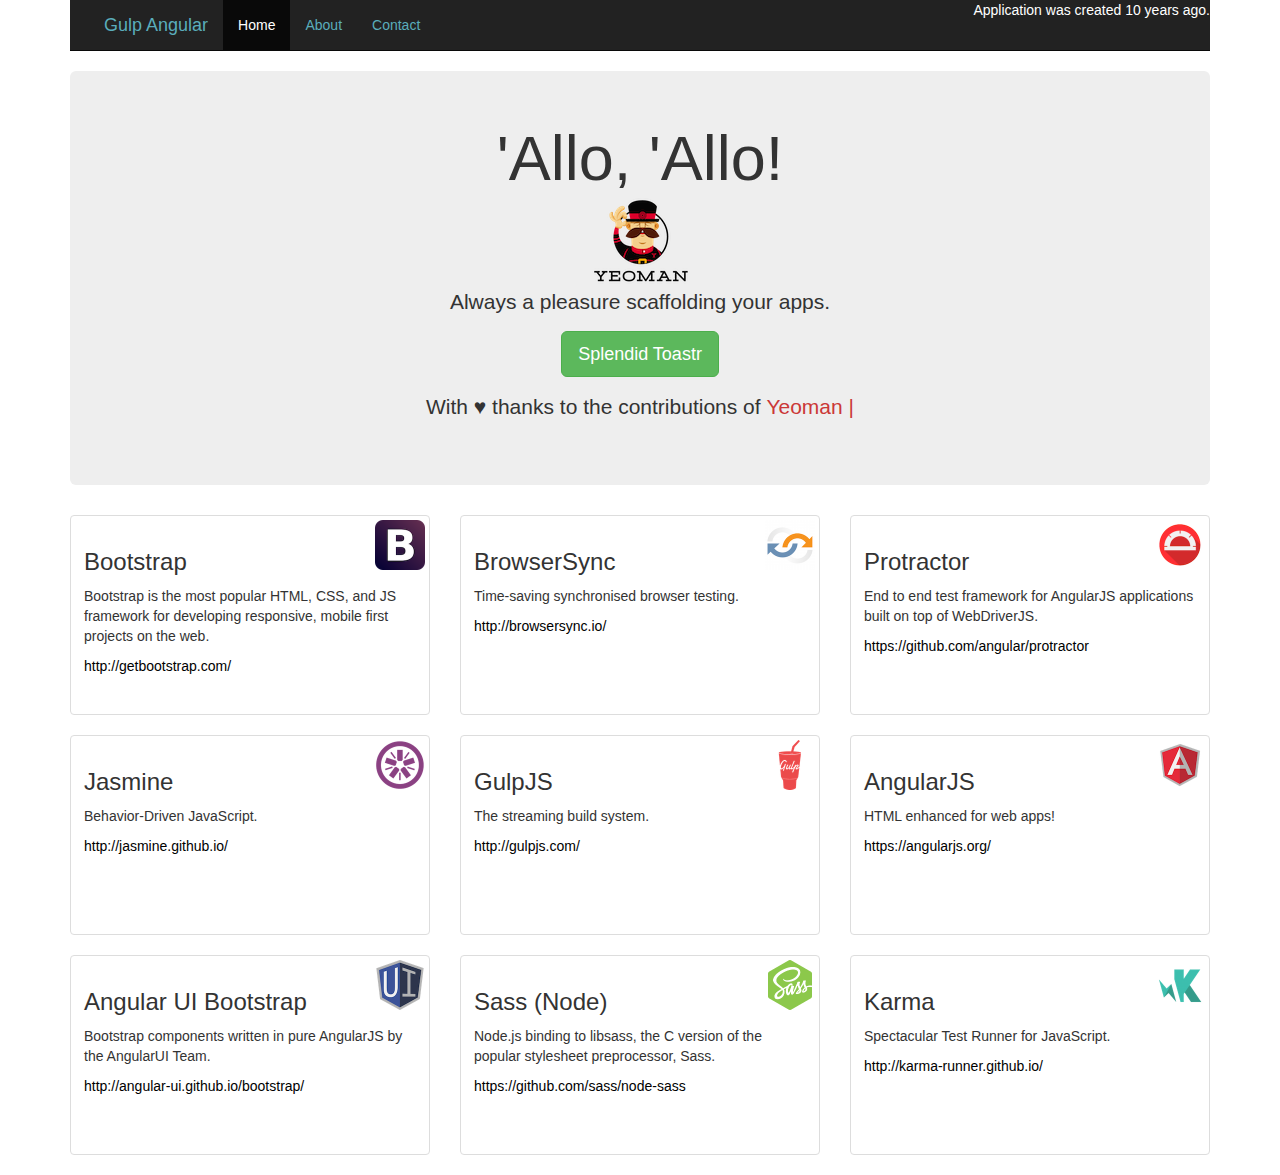
==== index.html @ f8a5c4c9 "'scaffolding'" ====
<!doctype html><html ng-app=myWebApp><head><meta charset=utf-8><title>myWebApp</title><meta name=description content=""><meta name=viewport content="width=device-width"><!-- Place favicon.ico and apple-touch-icon.png in the root directory --><link rel=stylesheet href=styles/vendor-04c8db0ab4.css><link rel=stylesheet href=styles/app-baf0b834c5.css></head><body><!--[if lt IE 10]>
      <p class="browsehappy">You are using an <strong>outdated</strong> browser. Please <a href="http://browsehappy.com/">upgrade your browser</a> to improve your experience.</p>
    <![endif]--><div ui-view></div><script src=scripts/vendor-a71fe34e0d.js></script><script src=scripts/app-7b43216a57.js></script></body></html>
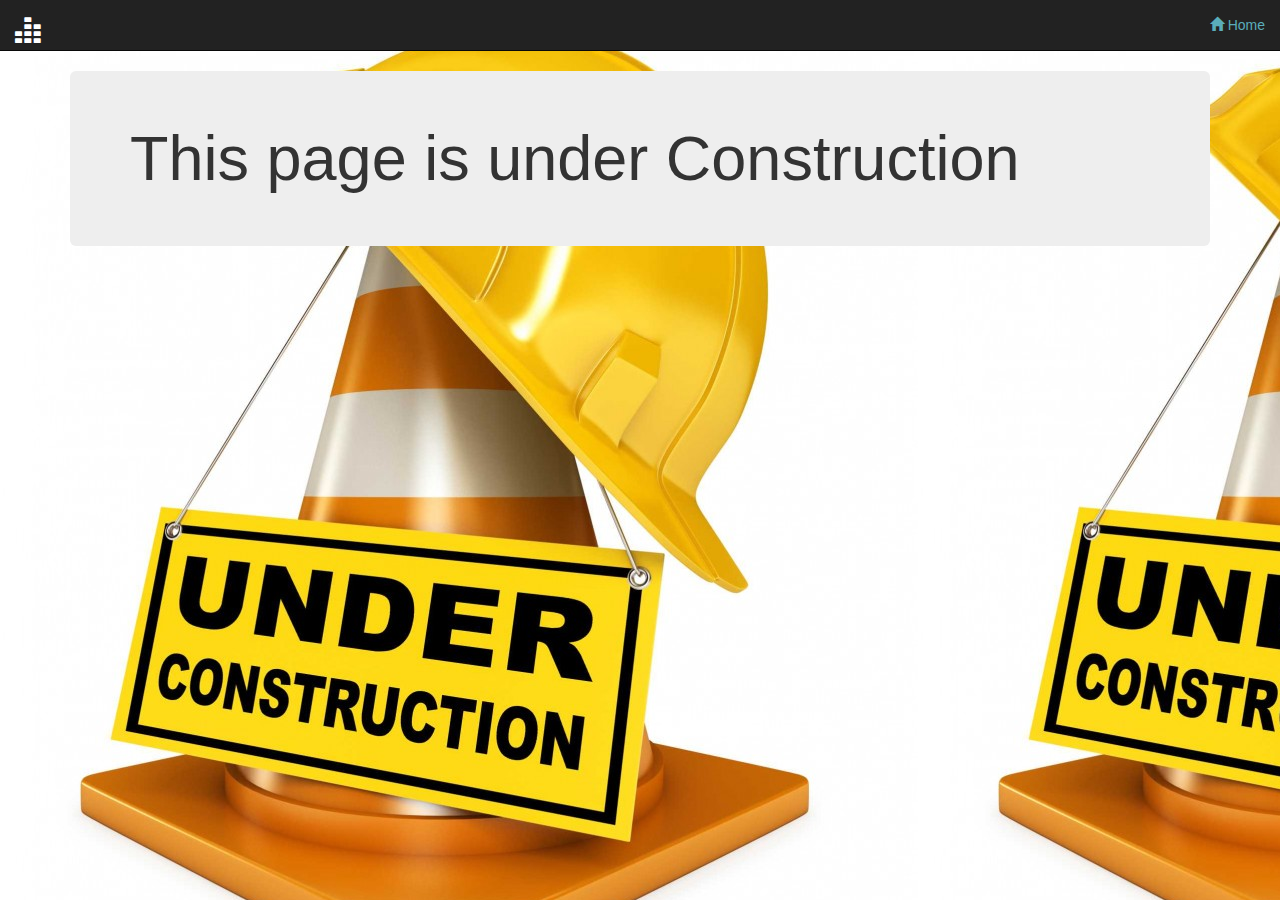
==== commit bbc34eff: "'construccion'" ====
--- a/index.html
+++ b/index.html
@@ -1,3 +1,3 @@
-<!doctype html><html ng-app=myWebApp><head><meta charset=utf-8><title>myWebApp</title><meta name=description content=""><meta name=viewport content="width=device-width"><!-- Place favicon.ico and apple-touch-icon.png in the root directory --><link rel=stylesheet href=styles/vendor-04c8db0ab4.css><link rel=stylesheet href=styles/app-baf0b834c5.css></head><body><!--[if lt IE 10]>
+<!doctype html><html ng-app=wmGitHubUib><head><meta charset=utf-8><title>wmGitHubUib</title><meta name=description content=""><meta name=viewport content="width=device-width"><!-- Place favicon.ico and apple-touch-icon.png in the root directory --><link rel=stylesheet href=styles/vendor-04c8db0ab4.css><link rel=stylesheet href=styles/app-d42c9b597f.css></head><body class=construction><!--[if lt IE 10]>
       <p class="browsehappy">You are using an <strong>outdated</strong> browser. Please <a href="http://browsehappy.com/">upgrade your browser</a> to improve your experience.</p>
-    <![endif]--><div ui-view></div><script src=scripts/vendor-a71fe34e0d.js></script><script src=scripts/app-7b43216a57.js></script></body></html>+    <![endif]--><div><acme-navbar></acme-navbar></div><div ui-view></div><script src=scripts/vendor-a71fe34e0d.js></script><script src=scripts/app-b43ace8046.js></script></body></html>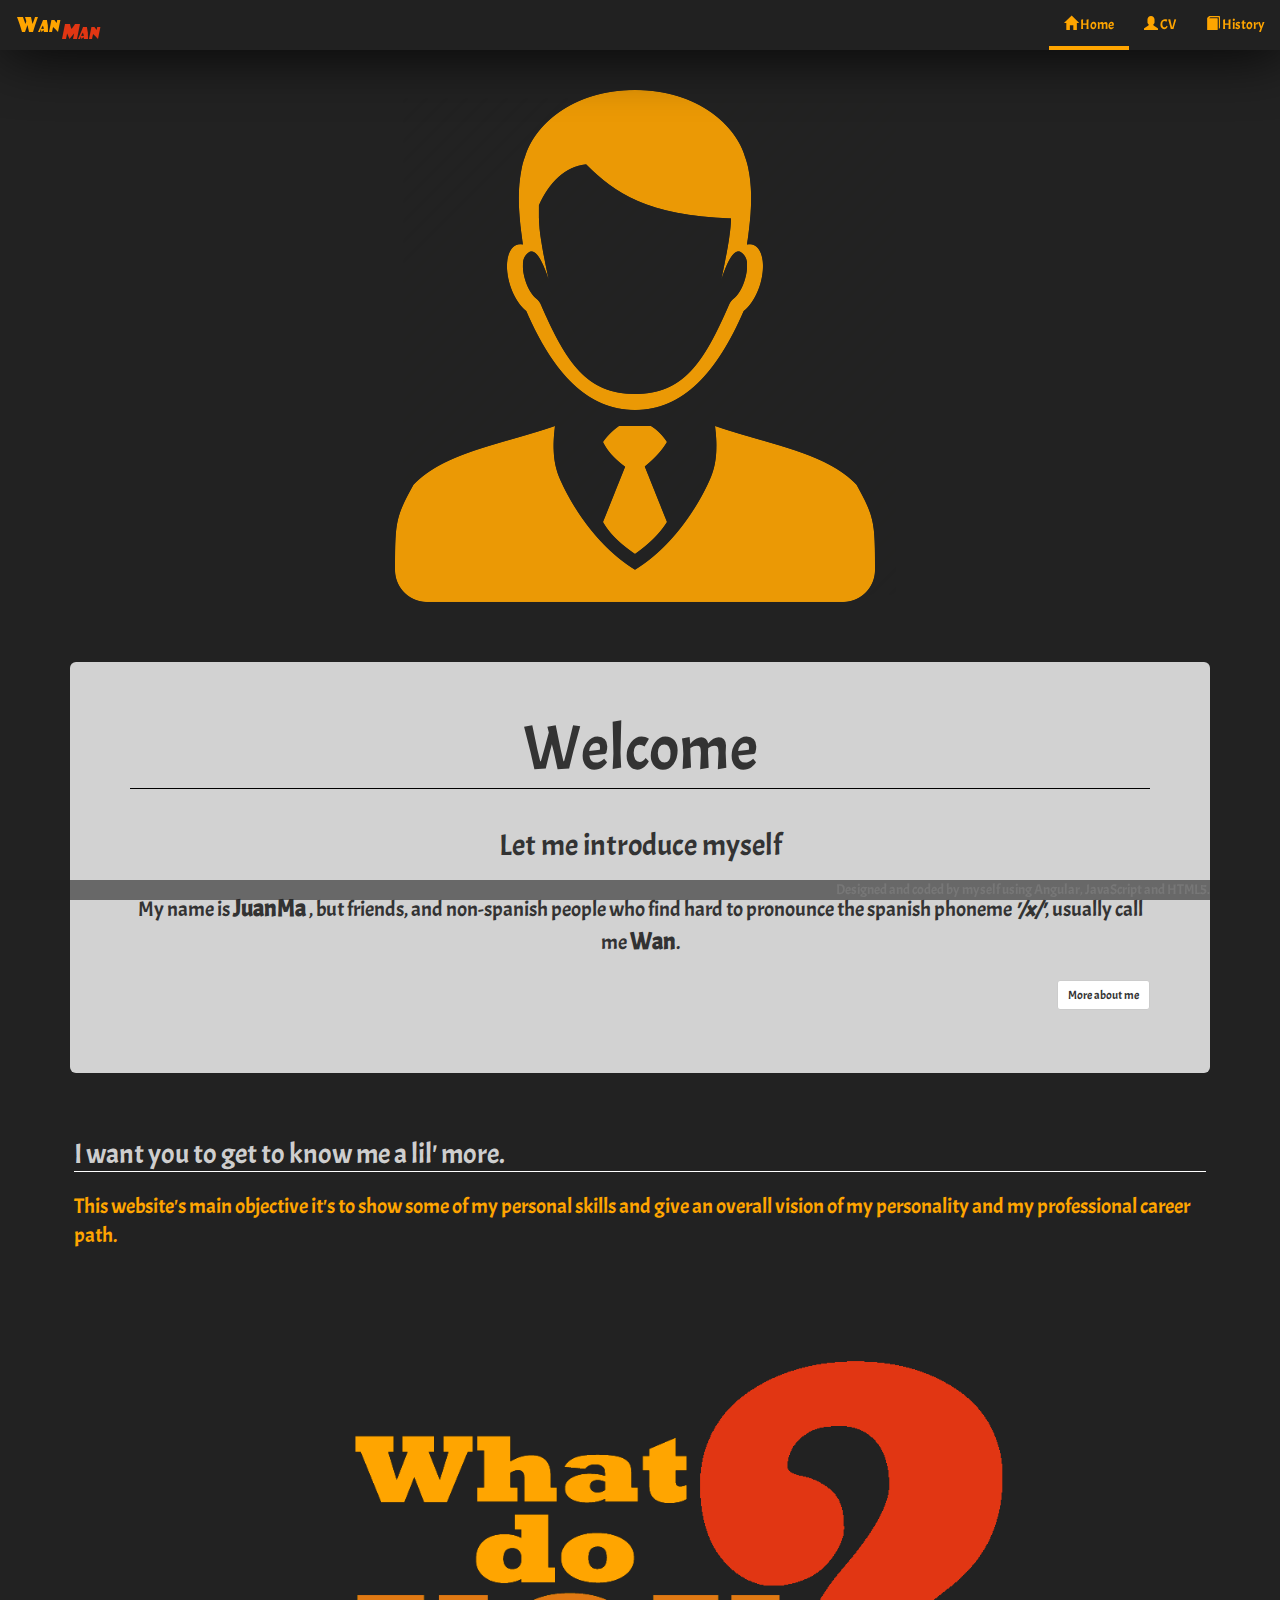
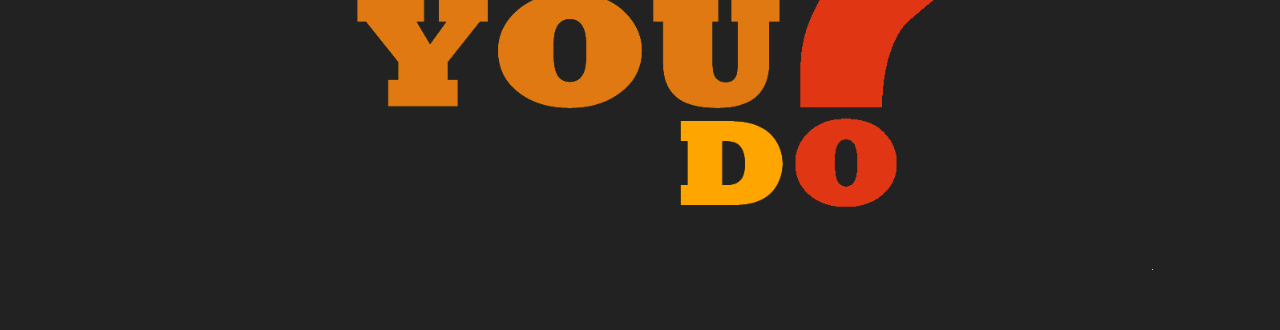
==== commit 6758f77b: "'version0.2.1'" ====
--- a/index.html
+++ b/index.html
@@ -1,3 +1,3 @@
-<!doctype html><html ng-app=wmGitHubUib><head><meta charset=utf-8><title>wmGitHubUib</title><meta name=description content=""><meta name=viewport content="width=device-width"><!-- Place favicon.ico and apple-touch-icon.png in the root directory --><link rel=stylesheet href=styles/vendor-04c8db0ab4.css><link rel=stylesheet href=styles/app-d42c9b597f.css></head><body class=construction><!--[if lt IE 10]>
+<!doctype html><html ng-app=wmGitHubUib><head><meta charset=utf-8><title>Wan Man</title><meta name=description content="Wan Manolo's personal website."><meta name=viewport content="width=device-width"><link rel=stylesheet type=text/css href=bower_components\angular-percent-circle-directive\dist\percent-circle.css><link href="https://fonts.googleapis.com/css?family=Acme" rel=stylesheet><!-- Place favicon.ico and apple-touch-icon.png in the root directory --><link rel=stylesheet href=styles/vendor-04c8db0ab4.css><link rel=stylesheet href=styles/app-b5585a7655.css></head><body><!--[if lt IE 10]>
       <p class="browsehappy">You are using an <strong>outdated</strong> browser. Please <a href="http://browsehappy.com/">upgrade your browser</a> to improve your experience.</p>
-    <![endif]--><div><acme-navbar></acme-navbar></div><div ui-view></div><script src=scripts/vendor-a71fe34e0d.js></script><script src=scripts/app-b43ace8046.js></script></body></html>+    <![endif]--><div><acme-navbar></acme-navbar></div><div ui-view autoscroll=true ng-cloak></div><div class=footer><div class=container><p class="text-muted text-right">Designed and coded by myself using Angular, JavaScript and HTML5.</p></div></div><script src=scripts/vendor-ec97bf1679.js></script><script src=scripts/app-014ae6f0e8.js></script></body></html>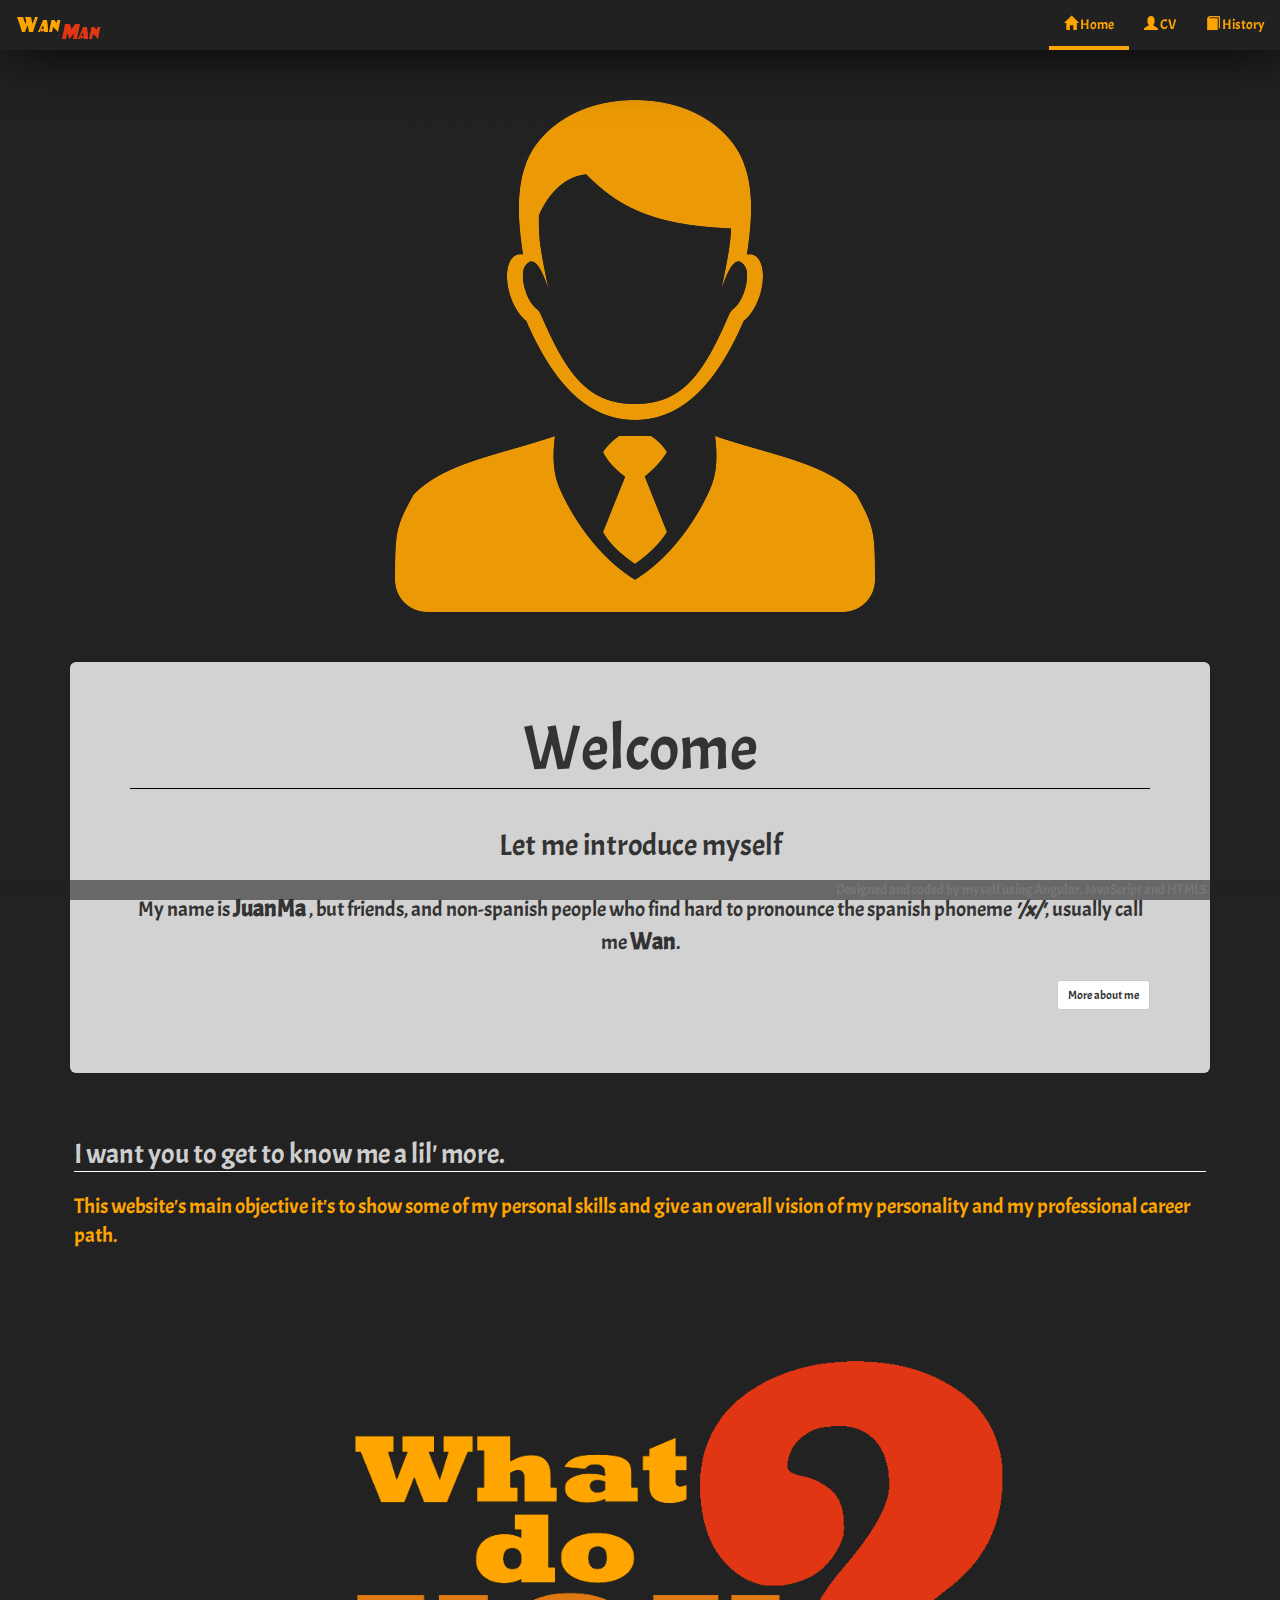
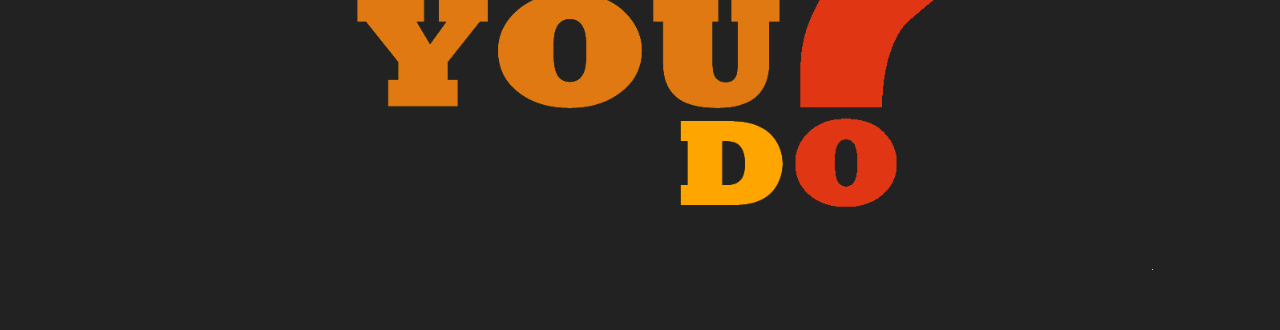
==== commit 244a1b1d: "'website-0.2.4'" ====
--- a/index.html
+++ b/index.html
@@ -1,3 +1,3 @@
-<!doctype html><html ng-app=wmGitHubUib><head><meta charset=utf-8><title>Wan Man</title><meta name=description content="Wan Manolo's personal website."><meta name=viewport content="width=device-width"><link rel=stylesheet type=text/css href=bower_components\angular-percent-circle-directive\dist\percent-circle.css><link href="https://fonts.googleapis.com/css?family=Acme" rel=stylesheet><!-- Place favicon.ico and apple-touch-icon.png in the root directory --><link rel=stylesheet href=styles/vendor-04c8db0ab4.css><link rel=stylesheet href=styles/app-b5585a7655.css></head><body><!--[if lt IE 10]>
+<!doctype html><html ng-app=wmGitHubUib><head><meta charset=utf-8><title>Wan Man</title><meta name=description content="Wan Manolo's personal website."><meta name=viewport content="width=device-width"><link rel=stylesheet type=text/css href=bower_components\angular-percent-circle-directive\dist\percent-circle.css><link href="https://fonts.googleapis.com/css?family=Acme" rel=stylesheet><!-- Place favicon.ico and apple-touch-icon.png in the root directory --><link rel=stylesheet href=styles/vendor-04c8db0ab4.css><link rel=stylesheet href=styles/app-4263eed34b.css></head><body><!--[if lt IE 10]>
       <p class="browsehappy">You are using an <strong>outdated</strong> browser. Please <a href="http://browsehappy.com/">upgrade your browser</a> to improve your experience.</p>
-    <![endif]--><div><acme-navbar></acme-navbar></div><div ui-view autoscroll=true ng-cloak></div><div class=footer><div class=container><p class="text-muted text-right">Designed and coded by myself using Angular, JavaScript and HTML5.</p></div></div><script src=scripts/vendor-ec97bf1679.js></script><script src=scripts/app-014ae6f0e8.js></script></body></html>+    <![endif]--><div><acme-navbar></acme-navbar></div><div ui-view autoscroll=true ng-cloak></div><div class=footer><div class=container><p class="text-muted text-right">Designed and coded by myself using Angular, JavaScript and HTML5.</p></div></div><script src=scripts/vendor-ec97bf1679.js></script><script src=scripts/app-9f9593f9dc.js></script></body></html>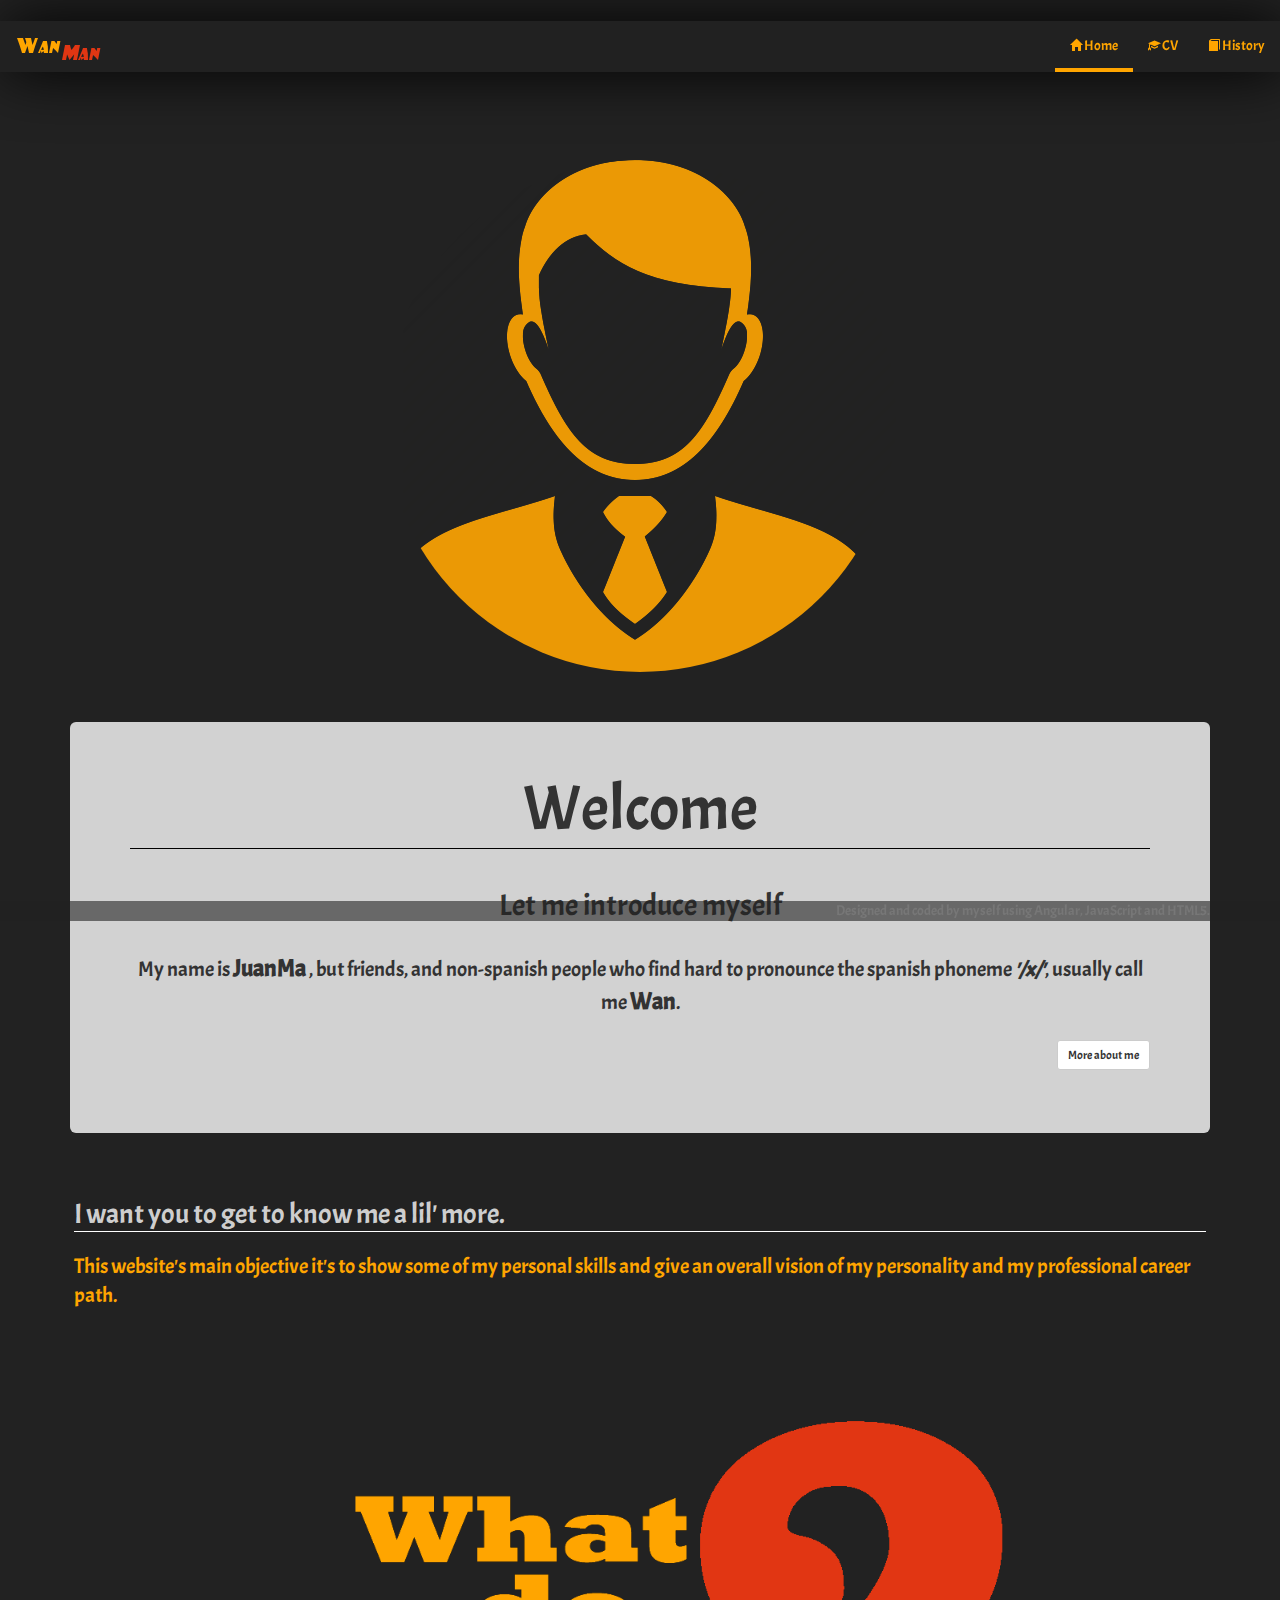
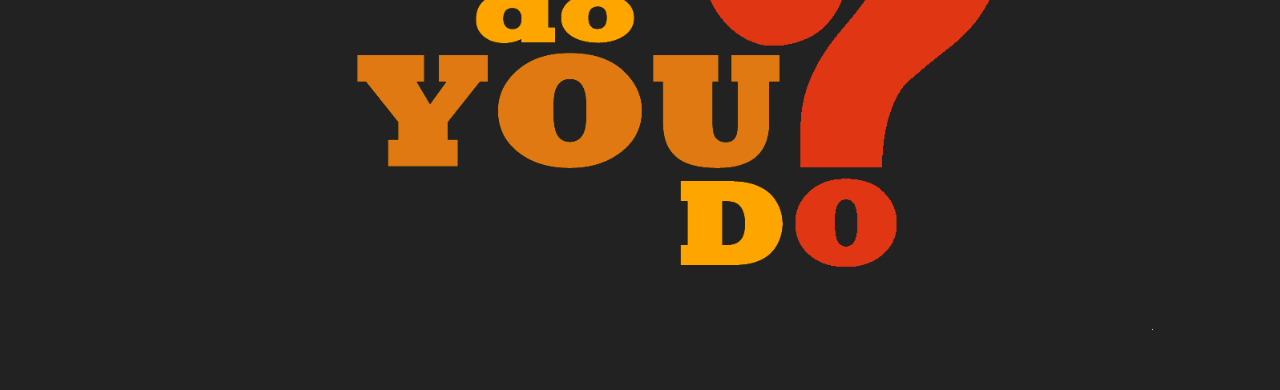
==== commit 02388547: "'website-0.4.2'" ====
--- a/index.html
+++ b/index.html
@@ -1,3 +1,3 @@
-<!doctype html><html ng-app=wmGitHubUib><head><meta charset=utf-8><title>Wan Man</title><meta name=description content="Wan Manolo's personal website."><meta name=viewport content="width=device-width"><link rel=stylesheet type=text/css href=bower_components\angular-percent-circle-directive\dist\percent-circle.css><link href="https://fonts.googleapis.com/css?family=Acme" rel=stylesheet><!-- Place favicon.ico and apple-touch-icon.png in the root directory --><link rel=stylesheet href=styles/vendor-04c8db0ab4.css><link rel=stylesheet href=styles/app-4263eed34b.css></head><body><!--[if lt IE 10]>
+<!doctype html><html ng-app=wmGitHubUib><head><meta charset=utf-8><title>Wan Man</title><meta name=description content="Wan Manolo's personal website."><meta name=viewport content="width=device-width"><!-- <link rel="stylesheet" type="text/css" href="assets\styles\percent-circle.css"> --><link href="https://fonts.googleapis.com/css?family=Acme" rel=stylesheet><!-- Place favicon.ico and apple-touch-icon.png in the root directory --><link rel=stylesheet href=styles/vendor-04c8db0ab4.css><link rel=stylesheet href=styles/app-d4290cdcb3.css></head><body><!--[if lt IE 10]>
       <p class="browsehappy">You are using an <strong>outdated</strong> browser. Please <a href="http://browsehappy.com/">upgrade your browser</a> to improve your experience.</p>
-    <![endif]--><div><acme-navbar></acme-navbar></div><div ui-view autoscroll=true ng-cloak></div><div class=footer><div class=container><p class="text-muted text-right">Designed and coded by myself using Angular, JavaScript and HTML5.</p></div></div><script src=scripts/vendor-ec97bf1679.js></script><script src=scripts/app-9f9593f9dc.js></script></body></html>+    <![endif]--><div><acme-navbar></acme-navbar></div><div ui-view autoscroll=true ng-cloak></div><div class=footer><div class=container><p class="text-muted text-right">Designed and coded by myself using Angular, JavaScript and HTML5.</p></div></div><script src=scripts/vendor-ec97bf1679.js></script><script src=scripts/app-95a1b2066f.js></script></body></html>